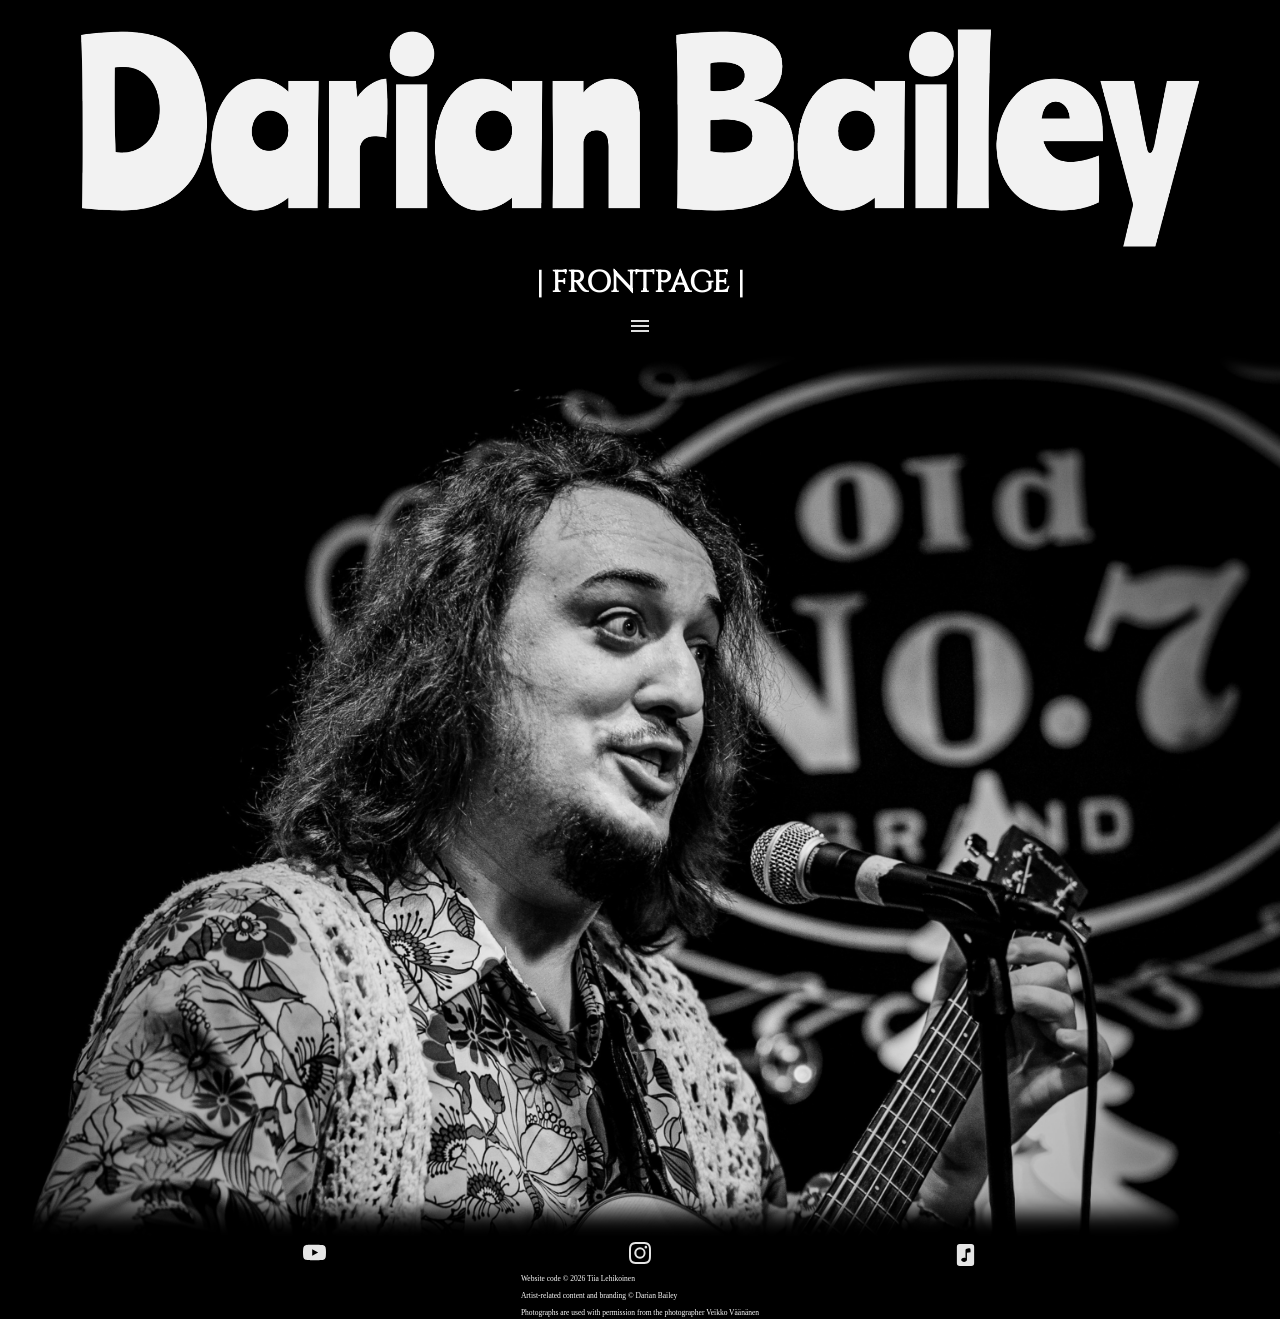
==== index.html @ e9195d65 "HTML checked and alt's added" ====
<!DOCTYPE html>
<html lang="en">
    <head>
        <meta charset="UTF-8">
        <meta name="viewport" content="width=device-width, initial-scale=1.0">
        <meta name="robots" content="index, follow">
        <meta name="description" content="Darian Bailey's official website. A Canadian acoustic-progressive rock musician based in Finland">
        <meta property="og:type" content="website">
        <meta property="og:url" content="https://www.darianbaileymusic.com/">
        <meta property="og:title" content="Darian Bailey | Official">
        <meta property="og:description" content="A Canadian acoustic-progressive rock musician -- Darian Bailey">
        <meta property="og:image" content="pictures/page-background.png"> <!--TÄHÄN JULKAISTUSSA VERSIOSSA HTTPS:// OSOITE: ESIM. content="https://www.darianbaileymusic.com/pictures/page-background.png". TARKISTA ONKO OIKEIN.-->
        <link rel="icon" type="image/svg+xml" href="logos/DB-logo-ranchers/DB-ranchers-black.svg">
        <link rel="canonical" href="https://www.darianbaileymusic.com/">
        <link rel="stylesheet" href="style.css">
        <title>Darian Bailey | Official</title>
    </head>

    <body>
        <header>
            <img id="main-logo" style="filter: invert(0.05)" src="logos/DB-logo-ranchers/Darian-Bailey-ranchers-white.svg" alt="Darian Bailey">

            <h1><a href="index.html">| FRONTPAGE |</a></h1>

            <button id="menu-button" type="button" aria-label="Navigation" aria-controls="main-nav" aria-expanded="false">
                <img id="menu-icon" style="filter: invert(1);" src="icons/menu_icon.svg" alt="">
            </button>

            <nav id="main-nav">
                <ul>
                    <li><a href="index.html">Frontpage</a></li>
                    <li><a href="other_pages_html/about.html">About</a></li>
                    <li><a href="other_pages_html/music.html">Music</a></li>
                    <li><a href="other_pages_html/shows.html">Shows</a></li>
                    <li><a href="other_pages_html/shop.html">Shop</a></li>
                    <li><a href="other_pages_html/contact.html">Contact</a></li>
                </ul>
            </nav>

            <script>
                const menuButton = document.querySelector("#menu-button");
                const mainNav = document.querySelector("#main-nav");

                menuButton.addEventListener("click", function () {
                    const isOpen = mainNav.classList.toggle("open");
                    menuButton.setAttribute("aria-expanded", String(isOpen));
                });
            </script>
        </header>

        <main>
            
        </main>

        <footer>
            <div id="social-media-links">
                <a href="https://www.youtube.com/@darianbaileymusic" target="_blank" rel="noopener noreferrer" aria-label="Darian Bailey on YouTube (opens in a new tab)"><img id="youtube-link" class="social-media-icon" style="filter: invert(0.9);" src="icons/youtube_icon.svg" alt=""></a>
                <a href="https://www.instagram.com/darianbaileymusic/" target="_blank" rel="noopener noreferrer" aria-label="Darian Bailey on Instagram (opens in a new tab)"><img id="instagram-link" class="social-media-icon" style="filter: invert(0.9);" src="icons/instagram_icon.svg" alt=""></a>
                <img id="music-link" class="social-media-icon" style="filter: invert(0.9);" src="icons/music_icon.svg" alt="SoundCloud (coming soon)"> <!--TEE TÄSTÄ "NO ACTION ALLOWED"-->
            </div>

            <div id="copyright">
                <small class="copyright"> Website code © 2026 Tiia Lehikoinen</small>
                <br><small class="copyright"> Artist-related content and branding © Darian Bailey</small>
                <br><small class="copyright"> Photographs are used with permission from the photographer Veikko Väänänen</small>
            </div>
        </footer>
    </body>
</html>
---- style.css ----
@font-face { /*font-type-one*/
    font-family: "Cinzel";
    src: url("fonts/Cinzel/Cinzel-VariableFont_wght.ttf") format("truetype");
    font-weight: 400;
    font-style: normal;
}

@font-face { /*font-type-two*/
    font-family: "NYCD";
    src: url("fonts/Nothing_You_Could_Do/NothingYouCouldDo-Regular.ttf") format("truetype");
    font-weight: 400;
    font-style: normal;
}

* {
    box-sizing: border-box;
    color: #fff;
    font-size: 15px;
}

:root {
    --font-family-content: "Cinzel", 'Times New Roman', Times, serif;
    --font-family-navigation: "NYCD", 'Times New Roman', Times, serif;

    --text-color-on-dark-surface-highcontrast: #fff;
    --text-color-on-dark-surface-lowercontrast: #cacaca;
    --text-color-on-light-surface: #000;

    --background-color-solid: #000;
    --background-color-transparent: rgba(0, 0, 0, 0.5);
}

html, body {
    min-height: 100%;
}

body {
    height: 100dvh;
    display: flex;
    flex-direction: column;
    margin: 0; /*Deletes otherwise expected 8px margin*/
}

/*header*/

header {
    background-color: var(--background-color-solid);
    box-shadow: 0 0px 15px 30px black;
    position: relative;
    z-index: 2;
    display: flex;
    flex-direction: column;
    justify-content: center;
    align-items: center;
    flex-shrink: 0;
    min-width: 100%;
}

h1 {
    font-family: var(--font-family-content);
}

h1 a { /*Works as a secondary navigation*/
    text-decoration: none;
    font-size: clamp(1rem, 5vw, 2rem);
}

#menu-button {
    background: none;
    border: none;
}

#main-logo {
    width: 90vw;
    margin-top: 1.5rem;
}

#main-nav {
    display: none;
    position: absolute;
    top: 102.5%;
}

#main-nav.open {
    display: block;
    min-width: 100vw;
    background-color: var(--background-color-solid);
    padding-bottom: 0.5rem;
    border-bottom: 2px solid white;
    /*background: linear-gradient(180deg, rgb(0, 0, 0), rgba(0, 0, 0, 0.05));*/
}

nav ul {
    display: flex;
    flex-direction: column;
    justify-content: center;
    align-items: center;
    padding: 0.25rem;
    margin: 0;
}

nav li {
    list-style: none;
    padding: 0.25rem;
    margin:0.25rem;
    border-bottom: 2px solid white;
}

nav a {
    color: var(--text-color-on-dark-surface-highcontrast);
    font-family: var(--font-family-navigation);
    text-decoration: none;
}

/*main*/

main {
    background-image: url("pictures/page-background.png");
    background-size: cover;
    background-repeat: no-repeat;
    background-position: center;
    /*min-height: 100vh;*/
    min-width: 100%;
    display: flex;
    flex-direction: column;
    justify-content: center;
    align-items: center;
    flex: 1;
    position: relative;
    z-index: 1;
}

/*footer*/

footer {
    background-color: var(--background-color-solid);
    box-shadow: 0 0px 20px 30px black;
    display: flex;
    flex-direction: column;
    justify-content: flex-end;
    align-items: center;
    flex-shrink: 0;
    margin: 0;
    min-width: 100%;
    min-height: 3rem;
    color: var(--text-color-on-dark-surface-highcontrast);
    position: relative;
    z-index: 2;
}

#social-media-links {
    min-width: 100vw;
    display: flex;
    flex-direction: row;
    justify-content: space-evenly;
    align-items: center;
}

.social-media-icon {
    min-width: 1.5rem;
    max-width: 1.5rem;
}

.copyright {
    margin-top: 1rem;
    margin-bottom: 1rem;
    font-size: 0.5rem;
}

/*media queryt*/

@media (min-width: 360px) {
    main {
    /*min-height: 100vh;*/
    background-size: cover;
    background-position: 40% center;
    }
}

@media (min-width: 600px) {
    main {
        background-size: cover;
        background-position: center 15%;
    }
}

@media (min-width: 800px) {
    main {
        background-size: cover;
        background-position: center 15%;
        min-height: 100vh;
    }

    #main-logo {
    width: clamp(50vw, 80rem, 90vw);
    }
}
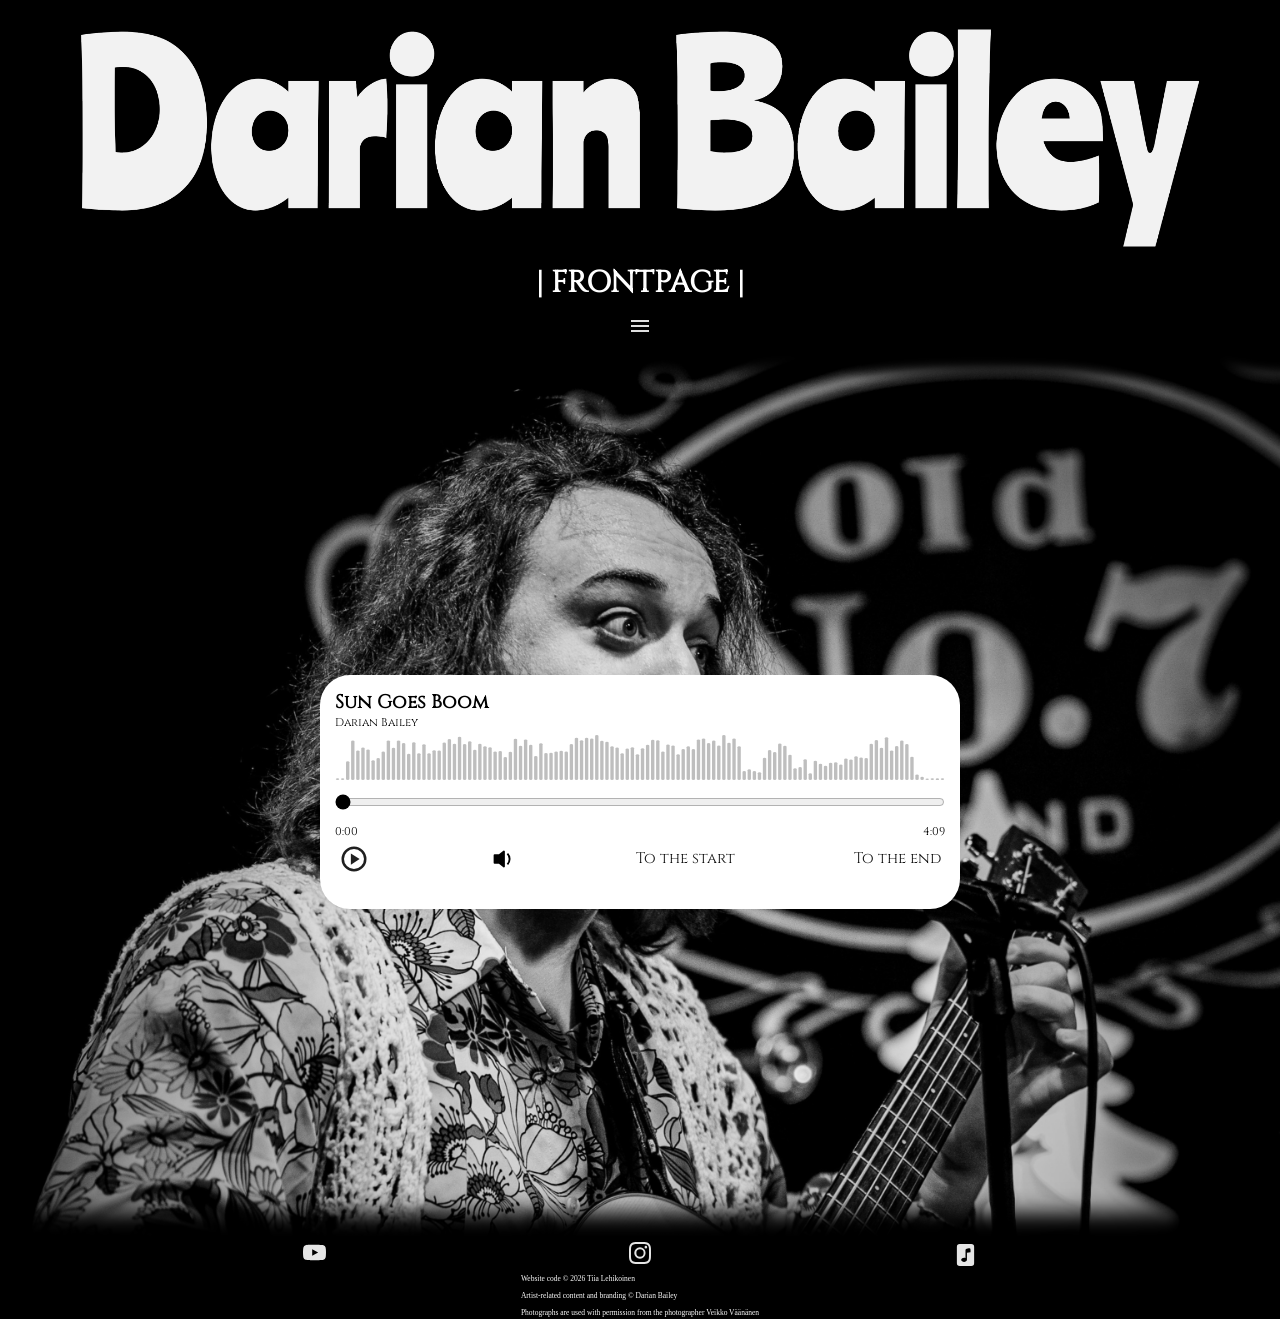
==== commit d088cd85: "New page and audio file" ====
--- a/index.html
+++ b/index.html
@@ -13,6 +13,8 @@
         <link rel="icon" type="image/svg+xml" href="logos/DB-logo-ranchers/DB-ranchers-black.svg">
         <link rel="canonical" href="https://www.darianbaileymusic.com/">
         <link rel="stylesheet" href="style.css">
+        <link rel="stylesheet" href="audio/player.css">
+        <script src="audio/player.js" defer></script>
         <title>Darian Bailey | Official</title>
     </head>
 
@@ -33,6 +35,7 @@
                     <li><a href="other_pages_html/music.html">Music</a></li>
                     <li><a href="other_pages_html/shows.html">Shows</a></li>
                     <li><a href="other_pages_html/shop.html">Shop</a></li>
+                    <li><a href="other_pages_html/photographs.html">Photographs</a></li>
                     <li><a href="other_pages_html/contact.html">Contact</a></li>
                 </ul>
             </nav>
@@ -49,7 +52,48 @@
         </header>
 
         <main>
-            
+            <section class="music-player">
+                <h2 id="song-title">Sun Goes Boom</h2>
+                <p id="artist-name">Darian Bailey</p>
+
+                <section class="waveform" aria-hidden="true">
+                    <img src="pictures/SunGoesBoom-waveform.svg" alt="">
+                    <img class="played" src="pictures/SunGoesBoom-waveform.svg" alt="">
+                </section>
+
+                <audio controls preload="metadata" aria-label="Sun Goes Boom">
+                    <source src="audio/SunGoesBoom_song.mp3" type="audio/mpeg">
+                    <a href="audio/SunGoesBoom.mp3">Play "Sun Goes Boom"</a>
+                </audio>
+
+                <section class="custom-controls" hidden>
+                    <input class="seek" type="range" min="0" max="1" step="0.1" value="0" aria-label="Playback position" disabled>
+
+                    <section class="times">
+                        <span class="current">0:00</span>
+                        <span class="total">-:--</span>
+                    </section>
+
+                    <section class="buttons">
+                        <button class="play" type="button" aria-label="Play">
+                            <img id="play-icon" src="icons/play_icon.svg" alt="">
+                            <img id="pause-icon" src="icons/pause_icon.svg" alt="" hidden> <!--EI NÄY-->
+                        </button>
+
+                        <button class="mute" type="button" aria-label="Mute">
+                            <img id="sound-icon" src="icons/volume_on_icon.svg" alt="">
+                            <img id="mute-icon" src="icons/volume_mute_icon.svg" alt="" hidden>
+                        </button>
+
+                        <button class="start" type="button" disabled>To the start</button>
+
+                        <button class="end" type="button" disabled>To the end</button>
+                    </section>
+
+                </section>
+                    <p class="error" role="status"></p>
+                </section>
+            </section>
         </main>
 
         <footer>
--- a/style.css
+++ b/style.css
@@ -26,8 +26,11 @@
     --text-color-on-dark-surface-lowercontrast: #cacaca;
     --text-color-on-light-surface: #000;
 
-    --background-color-solid: #000;
-    --background-color-transparent: rgba(0, 0, 0, 0.5);
+    --background-color-dark-solid: #000;
+    --background-color-dark-transparent: rgba(0, 0, 0, 0.5);
+    --background-color-light-solid: #fff;
+
+    --border-radius: 30px;
 }
 
 html, body {
@@ -44,7 +47,7 @@
 /*header*/
 
 header {
-    background-color: var(--background-color-solid);
+    background-color: var(--background-color-dark-solid);
     box-shadow: 0 0px 15px 30px black;
     position: relative;
     z-index: 2;
@@ -84,7 +87,7 @@
 #main-nav.open {
     display: block;
     min-width: 100vw;
-    background-color: var(--background-color-solid);
+    background-color: var(--background-color-dark-solid);
     padding-bottom: 0.5rem;
     border-bottom: 2px solid white;
     /*background: linear-gradient(180deg, rgb(0, 0, 0), rgba(0, 0, 0, 0.05));*/
@@ -130,10 +133,14 @@
     z-index: 1;
 }
 
+h2 {
+    font-size: 1.25rem;
+}
+
 /*footer*/
 
 footer {
-    background-color: var(--background-color-solid);
+    background-color: var(--background-color-dark-solid);
     box-shadow: 0 0px 20px 30px black;
     display: flex;
     flex-direction: column;
--- a/audio/player.css
+++ b/audio/player.css
@@ -0,0 +1,114 @@
+:root {
+    --font-family-content: "Cinzel", 'Times New Roman', Times, serif;
+    --font-family-navigation: "NYCD", 'Times New Roman', Times, serif;
+
+    --text-color-on-dark-surface-highcontrast: #fff;
+    --text-color-on-dark-surface-lowercontrast: #cacaca;
+    --text-color-on-light-surface: #000;
+
+    --background-color-dark-solid: #000;
+    --background-color-dark-transparent: rgba(0, 0, 0, 0.5);
+    --background-color-light-solid: #fff;
+
+    --border-radius: 30px;
+}
+
+.music-player { 
+    width: 92%; 
+    max-width: 640px; /*Tee responsiivinen*/
+    margin-top: 3rem;
+    margin-bottom: 3rem; 
+    padding: 1rem; 
+    border-radius: var(--border-radius);
+    background-color: var(--background-color-light-solid);
+    color: var(--text-color-on-light-surface); 
+    font-family: "Cinzel", 'Times New Roman', Times, serif; 
+}
+
+#song-title {  
+    color: var(--text-color-on-light-surface);
+    margin: 0;
+}
+
+#artist-name { 
+    color: var(--text-color-on-light-surface);
+    font-size: 0.75rem;
+    margin: 0;
+}
+
+.waveform { 
+    position: relative; 
+    height: 50px; /*Tee responsiivinen*/
+}
+
+.waveform img { 
+    display: block; 
+    width: 100%; 
+    height: 100%; 
+    opacity: 0.25; 
+}
+
+.played { 
+    position: absolute; 
+    inset: 0; 
+    /*clip-path: inset(0 100% 0 0);*/
+}
+
+.music-player input[type="range"] { 
+    display: block; 
+    width: 100%; 
+    margin: 0; 
+    min-height: 44px; /*TEE RESPONSIIVINEN*/
+    accent-color: #000; 
+    cursor: pointer; 
+}
+
+.times {
+    display: flex; 
+    flex-direction: row;
+    justify-content: space-between;
+}
+
+span { 
+    font-size: .75rem; 
+    font-variant-numeric: tabular-nums; 
+    color: var(--text-color-on-light-surface);
+}
+
+.buttons { 
+    display: flex; 
+    flex-direction: row;
+    justify-content: space-between;
+    flex-wrap: wrap; 
+    align-items: center; 
+    gap: 0.5rem; 
+    margin: 0;
+}
+
+.buttons button { 
+    padding: 0.25rem; 
+    border: 0; 
+    background: transparent; 
+    color: #111; 
+    cursor: pointer; 
+    font: inherit; 
+    font-size: 1rem;
+}
+
+#sound-icon, #mute-icon, #play-icon, #pause-icon {
+    width: 2rem;
+}
+
+.music-player button img { 
+    display: block; 
+    width: 32px; 
+    height: 32px; 
+}
+
+.music-player [hidden] { 
+    display: none; 
+}
+
+.music-player button:disabled { 
+    /*TARVITSEEKO?*/
+}
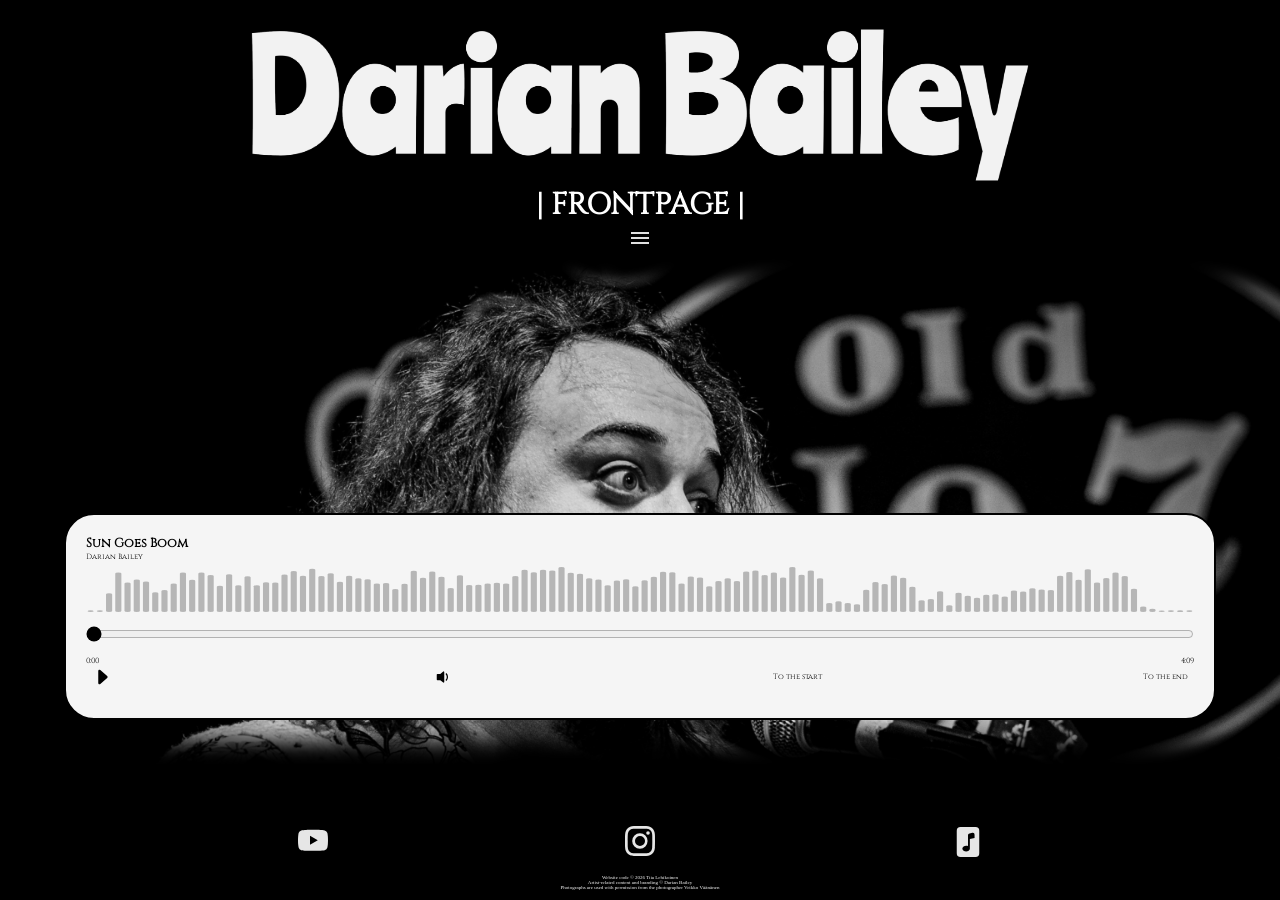
==== commit 4e9c4826: "adding hovers, focuses and responsive viewport values" ====
--- a/index.html
+++ b/index.html
@@ -52,7 +52,7 @@
         </header>
 
         <main>
-            <section class="music-player">
+            <section id="music-player">
                 <h2 id="song-title">Sun Goes Boom</h2>
                 <p id="artist-name">Darian Bailey</p>
 
@@ -76,7 +76,7 @@
 
                     <section class="buttons">
                         <button class="play" type="button" aria-label="Play">
-                            <img id="play-icon" src="icons/play_icon.svg" alt="">
+                            <img id="play-icon" src="icons/play-icon(2).svg" alt="">
                             <img id="pause-icon" src="icons/pause_icon.svg" alt="" hidden> <!--EI NÄY-->
                         </button>
 
@@ -91,23 +91,22 @@
                     </section>
 
                 </section>
-                    <p class="error" role="status"></p>
-                </section>
+                <p class="error" role="status"></p> 
             </section>
         </main>
 
         <footer>
-            <div id="social-media-links">
-                <a href="https://www.youtube.com/@darianbaileymusic" target="_blank" rel="noopener noreferrer" aria-label="Darian Bailey on YouTube (opens in a new tab)"><img id="youtube-link" class="social-media-icon" style="filter: invert(0.9);" src="icons/youtube_icon.svg" alt=""></a>
-                <a href="https://www.instagram.com/darianbaileymusic/" target="_blank" rel="noopener noreferrer" aria-label="Darian Bailey on Instagram (opens in a new tab)"><img id="instagram-link" class="social-media-icon" style="filter: invert(0.9);" src="icons/instagram_icon.svg" alt=""></a>
+            <section id="social-media-links">
+                <a class="social-media-links" href="https://www.youtube.com/@darianbaileymusic" target="_blank" rel="noopener noreferrer" aria-label="Darian Bailey on YouTube (opens in a new tab)"><img id="youtube-link" class="social-media-icon" style="filter: invert(0.9);" src="icons/youtube_icon.svg" alt=""></a>
+                <a class="social-media-links" href="https://www.instagram.com/darianbaileymusic/" target="_blank" rel="noopener noreferrer" aria-label="Darian Bailey on Instagram (opens in a new tab)"><img id="instagram-link" class="social-media-icon" style="filter: invert(0.9);" src="icons/instagram_icon.svg" alt=""></a>
                 <img id="music-link" class="social-media-icon" style="filter: invert(0.9);" src="icons/music_icon.svg" alt="SoundCloud (coming soon)"> <!--TEE TÄSTÄ "NO ACTION ALLOWED"-->
-            </div>
+            </section>
 
-            <div id="copyright">
+            <section id="copyright">
                 <small class="copyright"> Website code © 2026 Tiia Lehikoinen</small>
-                <br><small class="copyright"> Artist-related content and branding © Darian Bailey</small>
-                <br><small class="copyright"> Photographs are used with permission from the photographer Veikko Väänänen</small>
-            </div>
+                <small class="copyright"> Artist-related content and branding © Darian Bailey</small>
+                <small class="copyright"> Photographs are used with permission from the photographer Veikko Väänänen</small>
+            </section>
         </footer>
     </body>
 </html>
--- a/style.css
+++ b/style.css
@@ -15,7 +15,7 @@
 * {
     box-sizing: border-box;
     color: #fff;
-    font-size: 15px;
+    font-size: 10px;
 }
 
 :root {
@@ -23,7 +23,7 @@
     --font-family-navigation: "NYCD", 'Times New Roman', Times, serif;
 
     --text-color-on-dark-surface-highcontrast: #fff;
-    --text-color-on-dark-surface-lowercontrast: #cacaca;
+    --text-color-on-dark-surface-lowcontrast: #cacaca;
     --text-color-on-light-surface: #000;
 
     --background-color-dark-solid: #000;
@@ -31,24 +31,30 @@
     --background-color-light-solid: #fff;
 
     --border-radius: 30px;
-}
-
-html, body {
-    min-height: 100%;
+
+    --padding-card: 2rem;
+
+    --margin-top: 1rem;
+    --margin-bottom: 1rem;
+
+    --font-size-h1: 2rem;
+
+    --navigation-clamp: clamp(2rem, 6vw, 3rem);
 }
 
 body {
-    height: 100dvh;
-    display: flex;
-    flex-direction: column;
     margin: 0; /*Deletes otherwise expected 8px margin*/
+    min-height: 100dvh;
+    display: flex;
+    flex-direction: column;
+    background-color: #000;
 }
 
 /*header*/
 
 header {
     background-color: var(--background-color-dark-solid);
-    box-shadow: 0 0px 15px 30px black;
+    box-shadow: 0 0px 20px 30px black;
     position: relative;
     z-index: 2;
     display: flex;
@@ -56,26 +62,37 @@
     justify-content: center;
     align-items: center;
     flex-shrink: 0;
-    min-width: 100%;
 }
 
 h1 {
     font-family: var(--font-family-content);
+    font-size: var(--font-size-h1);
+    margin: 0;
 }
 
 h1 a { /*Works as a secondary navigation*/
     text-decoration: none;
-    font-size: clamp(1rem, 5vw, 2rem);
+    font-size: var(--navigation-clamp);
+}
+
+#menu-button:hover {
+    transform: translateY(2.5px);
+}
+
+#menu-button:focus {
+    transform: translateY(2.5px);
+    outline: 2px solid red;
 }
 
 #menu-button {
     background: none;
     border: none;
+    min-width: var(--navigation-clamp);
 }
 
 #main-logo {
-    width: 90vw;
-    margin-top: 1.5rem;
+    width: clamp(60vw, 90vw, 95vw);
+    margin-top: 2.5rem;
 }
 
 #main-nav {
@@ -88,47 +105,54 @@
     display: block;
     min-width: 100vw;
     background-color: var(--background-color-dark-solid);
-    padding-bottom: 0.5rem;
-    border-bottom: 2px solid white;
-    /*background: linear-gradient(180deg, rgb(0, 0, 0), rgba(0, 0, 0, 0.05));*/
+    border-top: 3px dashed rgb(132, 132, 132);
+    border-bottom: 3px dashed rgb(132, 132, 132);
+    border-radius: 10%;
 }
 
 nav ul {
     display: flex;
     flex-direction: column;
-    justify-content: center;
-    align-items: center;
-    padding: 0.25rem;
-    margin: 0;
+    align-items: center;
+    padding: 1rem;
+    margin: 1rem;
+}
+
+nav ul:first-child {
+    margin-top: 0;
+    padding-top: 0.25rem;
+}
+
+nav ul:last-child {
+    margin-bottom: 0;
 }
 
 nav li {
     list-style: none;
-    padding: 0.25rem;
-    margin:0.25rem;
-    border-bottom: 2px solid white;
+    font-size: var(--navigation-clamp);
 }
 
 nav a {
     color: var(--text-color-on-dark-surface-highcontrast);
     font-family: var(--font-family-navigation);
-    text-decoration: none;
+    text-decoration: underline;
+    text-underline-offset: 0.4rem;
+    font-size: 1.5rem;
 }
 
 /*main*/
 
 main {
+    display: flex;
+    flex-direction: column;
+    align-items: center;
+    flex: 1;
+
     background-image: url("pictures/page-background.png");
     background-size: cover;
     background-repeat: no-repeat;
-    background-position: center;
-    /*min-height: 100vh;*/
-    min-width: 100%;
-    display: flex;
-    flex-direction: column;
-    justify-content: center;
-    align-items: center;
-    flex: 1;
+    background-position: 40% center;
+    
     position: relative;
     z-index: 1;
 }
@@ -141,16 +165,17 @@
 
 footer {
     background-color: var(--background-color-dark-solid);
+    color: var(--text-color-on-dark-surface-highcontrast);
     box-shadow: 0 0px 20px 30px black;
     display: flex;
     flex-direction: column;
     justify-content: flex-end;
     align-items: center;
+    text-align: center;
     flex-shrink: 0;
-    margin: 0;
-    min-width: 100%;
-    min-height: 3rem;
-    color: var(--text-color-on-dark-surface-highcontrast);
+    margin-bottom: 1rem;
+    min-height: 12rem;
+    min-width: 100dvw;
     position: relative;
     z-index: 2;
 }
@@ -160,17 +185,24 @@
     display: flex;
     flex-direction: row;
     justify-content: space-evenly;
-    align-items: center;
+    margin-bottom: 1.75rem;
+}
+
+.social-media-links:focus {
+    outline: 2px solid red; 
 }
 
 .social-media-icon {
-    min-width: 1.5rem;
-    max-width: 1.5rem;
+    min-width: var(--navigation-clamp);
+}
+
+.social-media-icon:hover {
+    transform: translateY(-5px);
 }
 
 .copyright {
-    margin-top: 1rem;
-    margin-bottom: 1rem;
+    display:block;
+    max-width: 90vw;
     font-size: 0.5rem;
 }
 
@@ -186,18 +218,11 @@
 
 @media (min-width: 600px) {
     main {
-        background-size: cover;
         background-position: center 15%;
     }
 }
 
 @media (min-width: 800px) {
-    main {
-        background-size: cover;
-        background-position: center 15%;
-        min-height: 100vh;
-    }
-
     #main-logo {
     width: clamp(50vw, 80rem, 90vw);
     }
--- a/audio/player.css
+++ b/audio/player.css
@@ -3,7 +3,7 @@
     --font-family-navigation: "NYCD", 'Times New Roman', Times, serif;
 
     --text-color-on-dark-surface-highcontrast: #fff;
-    --text-color-on-dark-surface-lowercontrast: #cacaca;
+    --text-color-on-dark-surface-lowcontrast: #cacaca;
     --text-color-on-light-surface: #000;
 
     --background-color-dark-solid: #000;
@@ -11,18 +11,32 @@
     --background-color-light-solid: #fff;
 
     --border-radius: 30px;
+
+    --padding-card: 2rem;
+
+    --margin-top: 1rem;
+    --margin-bottom: 1rem;
+
+    --font-size-h1: 2rem;
+
+    --navigation-clamp: clamp(2rem, 6vw, 3rem);
 }
 
-.music-player { 
-    width: 92%; 
-    max-width: 640px; /*Tee responsiivinen*/
-    margin-top: 3rem;
-    margin-bottom: 3rem; 
-    padding: 1rem; 
+main {
+    justify-content: flex-end;
+}
+
+#music-player { 
+    box-sizing: border-box;
+    width: 90vw;
+    height: auto;
+    padding: var(--padding-card);
     border-radius: var(--border-radius);
-    background-color: var(--background-color-light-solid);
+    border: 2px solid black;
+    background-color: rgb(245, 245, 245);
     color: var(--text-color-on-light-surface); 
     font-family: "Cinzel", 'Times New Roman', Times, serif; 
+    margin-bottom: 5rem;
 }
 
 #song-title {  
@@ -54,7 +68,7 @@
     /*clip-path: inset(0 100% 0 0);*/
 }
 
-.music-player input[type="range"] { 
+#music-player input[type="range"] { 
     display: block; 
     width: 100%; 
     margin: 0; 
@@ -77,38 +91,30 @@
 
 .buttons { 
     display: flex; 
-    flex-direction: row;
+    flex-wrap: wrap;
     justify-content: space-between;
-    flex-wrap: wrap; 
     align-items: center; 
-    gap: 0.5rem; 
-    margin: 0;
+    gap: 0.25rem;
 }
 
 .buttons button { 
-    padding: 0.25rem; 
     border: 0; 
     background: transparent; 
-    color: #111; 
+    color: #000; 
     cursor: pointer; 
-    font: inherit; 
-    font-size: 1rem;
+    font-family: "Cinzel", 'Times New Roman', Times, serif; 
+    font-size: 0.75rem;
 }
 
-#sound-icon, #mute-icon, #play-icon, #pause-icon {
+#music-player button img { 
+    display: block; 
     width: 2rem;
 }
 
-.music-player button img { 
-    display: block; 
-    width: 32px; 
-    height: 32px; 
-}
-
-.music-player [hidden] { 
+#music-player [hidden] { 
     display: none; 
 }
 
-.music-player button:disabled { 
+#music-player button:disabled { 
     /*TARVITSEEKO?*/
 }
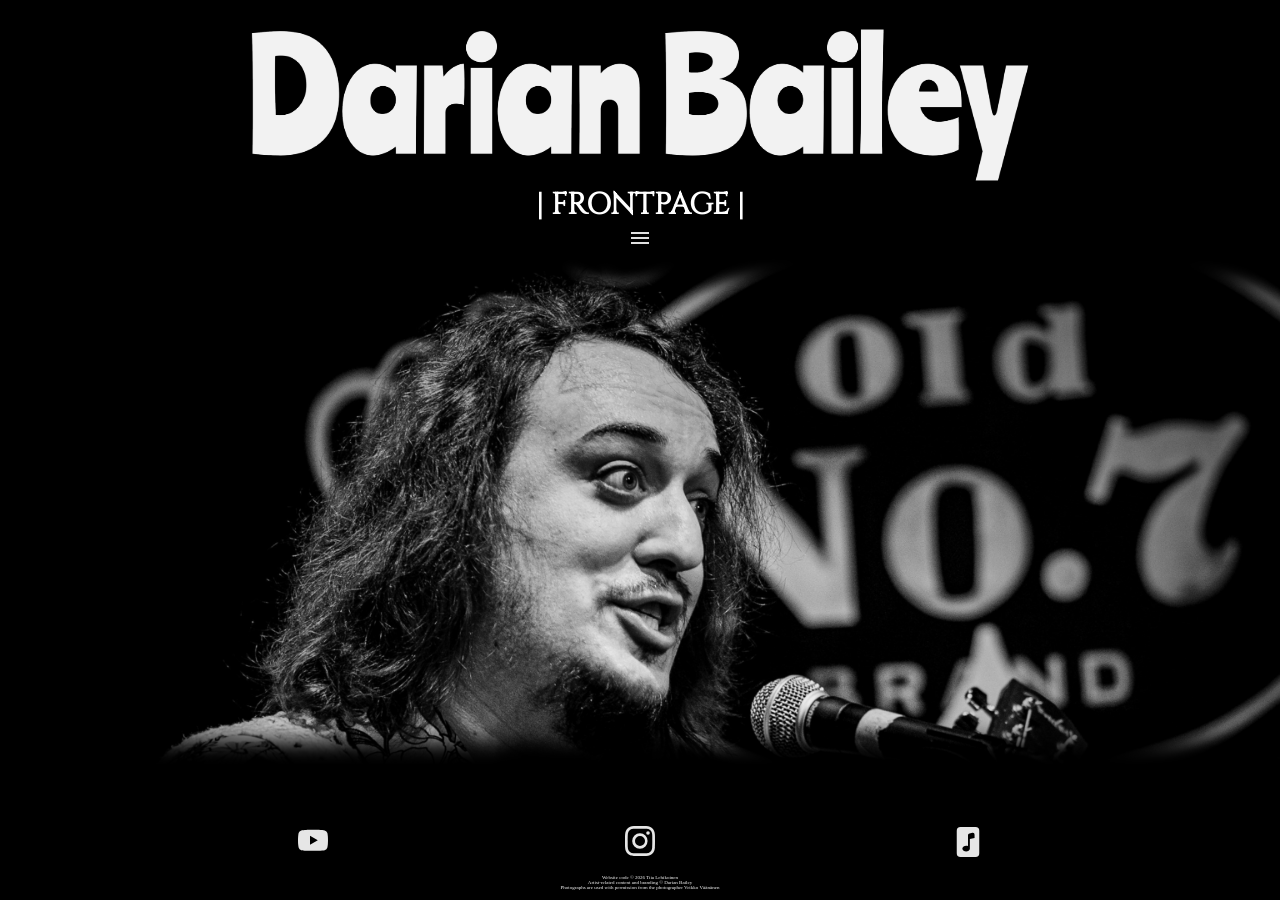
==== commit b4582cfa: "v0.5 done. Mobile-first responsive display done." ====
--- a/index.html
+++ b/index.html
@@ -13,8 +13,6 @@
         <link rel="icon" type="image/svg+xml" href="logos/DB-logo-ranchers/DB-ranchers-black.svg">
         <link rel="canonical" href="https://www.darianbaileymusic.com/">
         <link rel="stylesheet" href="style.css">
-        <link rel="stylesheet" href="audio/player.css">
-        <script src="audio/player.js" defer></script>
         <title>Darian Bailey | Official</title>
     </head>
 
@@ -52,47 +50,7 @@
         </header>
 
         <main>
-            <section id="music-player">
-                <h2 id="song-title">Sun Goes Boom</h2>
-                <p id="artist-name">Darian Bailey</p>
-
-                <section class="waveform" aria-hidden="true">
-                    <img src="pictures/SunGoesBoom-waveform.svg" alt="">
-                    <img class="played" src="pictures/SunGoesBoom-waveform.svg" alt="">
-                </section>
-
-                <audio controls preload="metadata" aria-label="Sun Goes Boom">
-                    <source src="audio/SunGoesBoom_song.mp3" type="audio/mpeg">
-                    <a href="audio/SunGoesBoom.mp3">Play "Sun Goes Boom"</a>
-                </audio>
-
-                <section class="custom-controls" hidden>
-                    <input class="seek" type="range" min="0" max="1" step="0.1" value="0" aria-label="Playback position" disabled>
-
-                    <section class="times">
-                        <span class="current">0:00</span>
-                        <span class="total">-:--</span>
-                    </section>
-
-                    <section class="buttons">
-                        <button class="play" type="button" aria-label="Play">
-                            <img id="play-icon" src="icons/play-icon(2).svg" alt="">
-                            <img id="pause-icon" src="icons/pause_icon.svg" alt="" hidden> <!--EI NÄY-->
-                        </button>
-
-                        <button class="mute" type="button" aria-label="Mute">
-                            <img id="sound-icon" src="icons/volume_on_icon.svg" alt="">
-                            <img id="mute-icon" src="icons/volume_mute_icon.svg" alt="" hidden>
-                        </button>
-
-                        <button class="start" type="button" disabled>To the start</button>
-
-                        <button class="end" type="button" disabled>To the end</button>
-                    </section>
-
-                </section>
-                <p class="error" role="status"></p> 
-            </section>
+            
         </main>
 
         <footer>
--- a/style.css
+++ b/style.css
@@ -27,7 +27,7 @@
     --text-color-on-light-surface: #000;
 
     --background-color-dark-solid: #000;
-    --background-color-dark-transparent: rgba(0, 0, 0, 0.5);
+    --background-color-dark-transparent: rgba(0, 0, 0, 0.66);
     --background-color-light-solid: #fff;
 
     --border-radius: 30px;
@@ -38,6 +38,7 @@
     --margin-bottom: 1rem;
 
     --font-size-h1: 2rem;
+    --font-size-h2: 2rem;
 
     --navigation-clamp: clamp(2rem, 6vw, 3rem);
 }
@@ -105,7 +106,6 @@
     display: block;
     min-width: 100vw;
     background-color: var(--background-color-dark-solid);
-    border-top: 3px dashed rgb(132, 132, 132);
     border-bottom: 3px dashed rgb(132, 132, 132);
     border-radius: 10%;
 }
@@ -145,20 +145,17 @@
 main {
     display: flex;
     flex-direction: column;
+    justify-content: center;
     align-items: center;
     flex: 1;
-
+    
     background-image: url("pictures/page-background.png");
     background-size: cover;
     background-repeat: no-repeat;
     background-position: 40% center;
-    
+
     position: relative;
     z-index: 1;
-}
-
-h2 {
-    font-size: 1.25rem;
 }
 
 /*footer*/
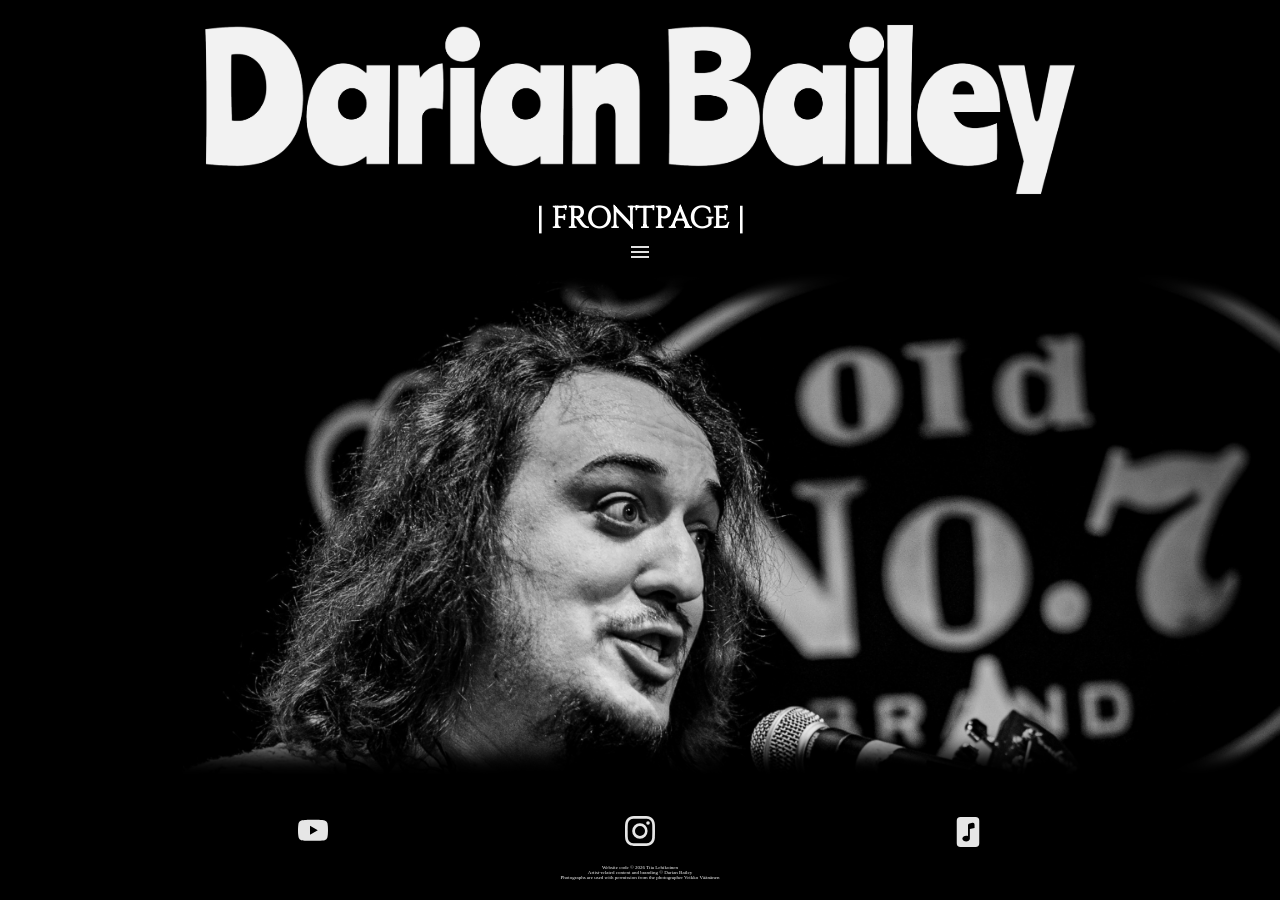
==== commit 5d9baefd: "Responsivity checked for viewports" ====
--- a/index.html
+++ b/index.html
@@ -50,7 +50,11 @@
         </header>
 
         <main>
-            
+            <!--
+            <card id="placeholder">
+                <h2>PLACEHOLDER</h2>
+            </card>
+            -->
         </main>
 
         <footer>
--- a/style.css
+++ b/style.css
@@ -31,6 +31,7 @@
     --background-color-light-solid: #fff;
 
     --border-radius: 30px;
+    --border-color: rgba(0, 0, 0, 0.66);
 
     --padding-card: 2rem;
 
@@ -56,13 +57,15 @@
 header {
     background-color: var(--background-color-dark-solid);
     box-shadow: 0 0px 20px 30px black;
-    position: relative;
+    position: sticky;
     z-index: 2;
+    top: 0;
     display: flex;
     flex-direction: column;
     justify-content: center;
     align-items: center;
     flex-shrink: 0;
+    min-height: 10rem;
 }
 
 h1 {
@@ -93,7 +96,7 @@
 
 #main-logo {
     width: clamp(60vw, 90vw, 95vw);
-    margin-top: 2.5rem;
+    margin-top: 2rem;
 }
 
 #main-nav {
@@ -105,9 +108,9 @@
 #main-nav.open {
     display: block;
     min-width: 100vw;
-    background-color: var(--background-color-dark-solid);
-    border-bottom: 3px dashed rgb(132, 132, 132);
-    border-radius: 10%;
+    background-image: url(pictures/starry-sky.png);
+    border-bottom: 2px solid #fff;
+    border-radius: var(--border-radius);
 }
 
 nav ul {
@@ -116,6 +119,8 @@
     align-items: center;
     padding: 1rem;
     margin: 1rem;
+    background: linear-gradient(90deg, rgba(0, 0, 0, 0.2), rgba(0, 0, 0, 1), rgba(0, 0, 0, 0.2));
+    border-radius: var(--border-radius);
 }
 
 nav ul:first-child {
@@ -135,8 +140,8 @@
 nav a {
     color: var(--text-color-on-dark-surface-highcontrast);
     font-family: var(--font-family-navigation);
-    text-decoration: underline;
-    text-underline-offset: 0.4rem;
+    text-decoration: none;
+    letter-spacing: 0.5rem;
     font-size: 1.5rem;
 }
 
@@ -147,16 +152,26 @@
     flex-direction: column;
     justify-content: center;
     align-items: center;
-    flex: 1;
-    
+    padding-top: 10%;
+    padding-bottom: 10%;
+    gap: 5rem;
     background-image: url("pictures/page-background.png");
     background-size: cover;
     background-repeat: no-repeat;
-    background-position: 40% center;
-
+    background-attachment: fixed;
+    background-position: 40% calc(50% + 17.5vh);
+    flex: 1;
     position: relative;
     z-index: 1;
 }
+/*
+h2 {
+    display: inline-block;
+    height: 20rem;
+    width: 20rem;
+    background-color: white;
+}
+*/
 
 /*footer*/
 
@@ -170,15 +185,14 @@
     align-items: center;
     text-align: center;
     flex-shrink: 0;
-    margin-bottom: 1rem;
-    min-height: 12rem;
-    min-width: 100dvw;
+    margin-bottom: 2rem;
+    min-height: 10rem;
     position: relative;
     z-index: 2;
 }
 
 #social-media-links {
-    min-width: 100vw;
+    min-width: 100%;
     display: flex;
     flex-direction: row;
     justify-content: space-evenly;
@@ -205,23 +219,56 @@
 
 /*media queryt*/
 
-@media (min-width: 360px) {
-    main {
-    /*min-height: 100vh;*/
-    background-size: cover;
-    background-position: 40% center;
-    }
-}
-
-@media (min-width: 600px) {
-    main {
-        background-position: center 15%;
-    }
-}
-
-@media (min-width: 800px) {
+@media (min-width: 600px) and (min-height: 700px) {
+    main {
+        background-position: 40% calc(50% + 20vh);
+    }
     #main-logo {
-    width: clamp(50vw, 80rem, 90vw);
-    }
-}
-
+        width: clamp(75vw, 80vw, 85vw);
+    }
+}
+
+@media (min-width: 750px) and (min-height: 700px) {
+    main {
+        background-position: 40% calc(50% + 25vh);
+    }
+    #main-logo {
+        width: clamp(65vw, 70vw, 75vw);
+    }
+}
+
+@media (min-width: 850px) and (min-height: 700px) {
+    main {
+        background-position: 40% calc(50% + 30vh);
+    }
+}
+
+@media (min-width: 1000px) and (min-height: 700px) {
+    main {
+        background-position: 40% calc(50% + 35vh);
+    }
+}
+
+@media (min-width: 1150px) and (min-height: 700px) {
+    main {
+        background-position: 40% calc(50% + 40vh);
+    }
+}
+
+@media (min-width: 1250px) and (min-height: 700px) {
+    main {
+        background-position: 40% calc(50% + 40vh);
+    }
+}
+
+@media (min-width: 1300px) and (min-height: 700px) {
+    main {
+        background-position: 40% calc(50% + 40vh);
+    }
+}
+
+@media (min-width: 1800px) {
+    main {
+        background-position: 40% calc(50% + 45vh);
+    }
+}
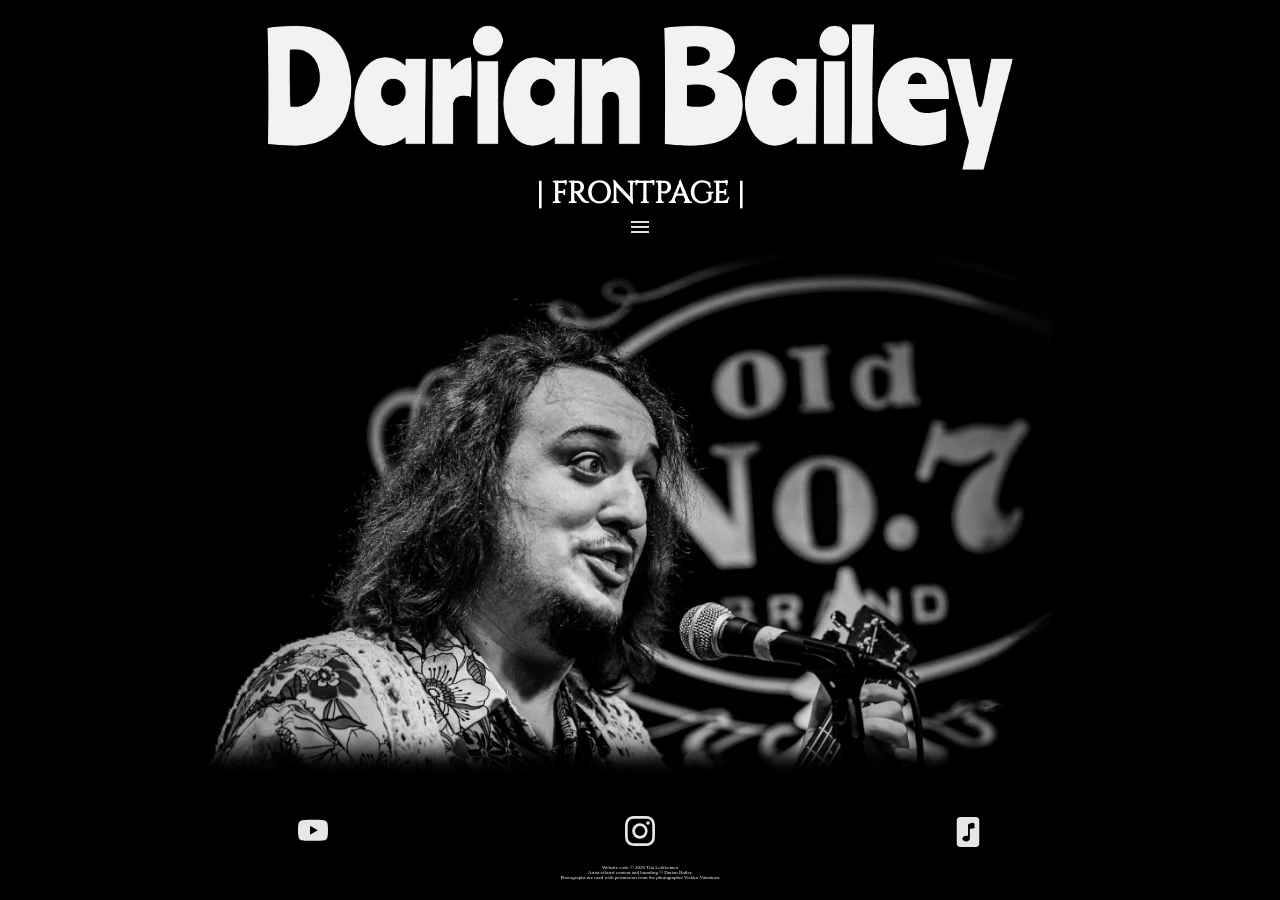
==== commit 724edbf5: "FINAL. Version 1.0" ====
--- a/index.html
+++ b/index.html
@@ -9,7 +9,7 @@
         <meta property="og:url" content="https://www.darianbaileymusic.com/">
         <meta property="og:title" content="Darian Bailey | Official">
         <meta property="og:description" content="A Canadian acoustic-progressive rock musician -- Darian Bailey">
-        <meta property="og:image" content="pictures/page-background.png"> <!--TÄHÄN JULKAISTUSSA VERSIOSSA HTTPS:// OSOITE: ESIM. content="https://www.darianbaileymusic.com/pictures/page-background.png". TARKISTA ONKO OIKEIN.-->
+        <meta property="og:image" content="pictures/page-background.jpg"> <!--TÄHÄN JULKAISTUSSA VERSIOSSA HTTPS:// OSOITE: ESIM. content="https://www.darianbaileymusic.com/pictures/page-background.jpg". TARKISTA ONKO OIKEIN.-->
         <link rel="icon" type="image/svg+xml" href="logos/DB-logo-ranchers/DB-ranchers-black.svg">
         <link rel="canonical" href="https://www.darianbaileymusic.com/">
         <link rel="stylesheet" href="style.css">
@@ -38,37 +38,27 @@
                 </ul>
             </nav>
 
-            <script>
-                const menuButton = document.querySelector("#menu-button");
-                const mainNav = document.querySelector("#main-nav");
-
-                menuButton.addEventListener("click", function () {
-                    const isOpen = mainNav.classList.toggle("open");
-                    menuButton.setAttribute("aria-expanded", String(isOpen));
-                });
-            </script>
+            <script src="script-for-menu.js"></script>
         </header>
 
         <main>
-            <!--
-            <card id="placeholder">
-                <h2>PLACEHOLDER</h2>
-            </card>
-            -->
+            <!--Currently no content on the frontpage. Serves as an introduction to artist with a plain background picture-->
         </main>
 
+        <!--div's used, because section has no heading-->
+        
         <footer>
-            <section id="social-media-links">
+            <div id="social-media">
                 <a class="social-media-links" href="https://www.youtube.com/@darianbaileymusic" target="_blank" rel="noopener noreferrer" aria-label="Darian Bailey on YouTube (opens in a new tab)"><img id="youtube-link" class="social-media-icon" style="filter: invert(0.9);" src="icons/youtube_icon.svg" alt=""></a>
                 <a class="social-media-links" href="https://www.instagram.com/darianbaileymusic/" target="_blank" rel="noopener noreferrer" aria-label="Darian Bailey on Instagram (opens in a new tab)"><img id="instagram-link" class="social-media-icon" style="filter: invert(0.9);" src="icons/instagram_icon.svg" alt=""></a>
-                <img id="music-link" class="social-media-icon" style="filter: invert(0.9);" src="icons/music_icon.svg" alt="SoundCloud (coming soon)"> <!--TEE TÄSTÄ "NO ACTION ALLOWED"-->
-            </section>
+                <img id="music-link" class="social-media-icon" style="filter: invert(0.9);" src="icons/music_icon.svg" alt="SoundCloud (coming soon)">
+            </div>
 
-            <section id="copyright">
+            <div id="copyrights">
                 <small class="copyright"> Website code © 2026 Tiia Lehikoinen</small>
                 <small class="copyright"> Artist-related content and branding © Darian Bailey</small>
                 <small class="copyright"> Photographs are used with permission from the photographer Veikko Väänänen</small>
-            </section>
+            </div>
         </footer>
     </body>
 </html>
--- a/style.css
+++ b/style.css
@@ -25,23 +25,23 @@
     --text-color-on-dark-surface-highcontrast: #fff;
     --text-color-on-dark-surface-lowcontrast: #cacaca;
     --text-color-on-light-surface: #000;
+    --text-color-focus: rgb(155, 0, 0); 
 
     --background-color-dark-solid: #000;
     --background-color-dark-transparent: rgba(0, 0, 0, 0.66);
     --background-color-light-solid: #fff;
 
     --border-radius: 30px;
-    --border-color: rgba(0, 0, 0, 0.66);
-
-    --padding-card: 2rem;
-
-    --margin-top: 1rem;
-    --margin-bottom: 1rem;
-
-    --font-size-h1: 2rem;
-    --font-size-h2: 2rem;
-
-    --navigation-clamp: clamp(2rem, 6vw, 3rem);
+    --border-dark: 2px solid rgba(0, 0, 0, 0.66);
+    --border-light: 2px solid #fff;
+
+    --focus-outline: 2px solid rgb(155, 0, 0); 
+
+    --font-size-h2: 3rem;
+
+    --navigation-element-size: clamp(2rem, 3rem, 4rem);
+
+    --mobile-width: 85vw;
 }
 
 body {
@@ -49,7 +49,7 @@
     min-height: 100dvh;
     display: flex;
     flex-direction: column;
-    background-color: #000;
+    background-color: var(--background-color-dark-solid);
 }
 
 /*header*/
@@ -64,34 +64,38 @@
     flex-direction: column;
     justify-content: center;
     align-items: center;
-    flex-shrink: 0;
+    flex-shrink: 1;
     min-height: 10rem;
 }
 
 h1 {
     font-family: var(--font-family-content);
-    font-size: var(--font-size-h1);
     margin: 0;
 }
 
 h1 a { /*Works as a secondary navigation*/
     text-decoration: none;
-    font-size: var(--navigation-clamp);
-}
-
-#menu-button:hover {
-    transform: translateY(2.5px);
-}
-
-#menu-button:focus {
-    transform: translateY(2.5px);
-    outline: 2px solid red;
+    font-size: var(--navigation-element-size);
+}
+
+a:focus {
+    outline: var(--focus-outline);
 }
 
 #menu-button {
     background: none;
     border: none;
-    min-width: var(--navigation-clamp);
+    min-width: var(--navigation-element-size);
+    cursor: pointer;
+}
+
+#menu-button:hover {
+    transform: scale(1.1);
+}
+
+#menu-button:focus {
+    transform: scale(1.1);
+    outline: var(--focus-outline);
 }
 
 #main-logo {
@@ -109,7 +113,7 @@
     display: block;
     min-width: 100vw;
     background-image: url(pictures/starry-sky.png);
-    border-bottom: 2px solid #fff;
+    border-bottom: var(--border-light);
     border-radius: var(--border-radius);
 }
 
@@ -134,10 +138,11 @@
 
 nav li {
     list-style: none;
-    font-size: var(--navigation-clamp);
+    font-size: var(--navigation-element-size);
 }
 
 nav a {
+    display: inline-block;
     color: var(--text-color-on-dark-surface-highcontrast);
     font-family: var(--font-family-navigation);
     text-decoration: none;
@@ -145,6 +150,11 @@
     font-size: 1.5rem;
 }
 
+a:hover {
+    color: var(--text-color-focus);
+    font-weight: 1000;
+}
+
 /*main*/
 
 main {
@@ -155,7 +165,7 @@
     padding-top: 10%;
     padding-bottom: 10%;
     gap: 5rem;
-    background-image: url("pictures/page-background.png");
+    background-image: url("pictures/page-background.jpg");
     background-size: cover;
     background-repeat: no-repeat;
     background-attachment: fixed;
@@ -164,14 +174,7 @@
     position: relative;
     z-index: 1;
 }
-/*
-h2 {
-    display: inline-block;
-    height: 20rem;
-    width: 20rem;
-    background-color: white;
-}
-*/
+
 
 /*footer*/
 
@@ -184,14 +187,14 @@
     justify-content: flex-end;
     align-items: center;
     text-align: center;
-    flex-shrink: 0;
+    flex-shrink: 1;
     margin-bottom: 2rem;
     min-height: 10rem;
     position: relative;
     z-index: 2;
 }
 
-#social-media-links {
+#social-media {
     min-width: 100%;
     display: flex;
     flex-direction: row;
@@ -200,26 +203,30 @@
 }
 
 .social-media-links:focus {
-    outline: 2px solid red; 
+    outline: var(--focus-outline);
 }
 
 .social-media-icon {
-    min-width: var(--navigation-clamp);
-}
-
-.social-media-icon:hover {
-    transform: translateY(-5px);
+    min-width: var(--navigation-element-size);
+}
+
+.social-media-icon:hover:not(#music-link) {
+    transform: scale(1.1);
+}
+
+#music-link {
+    cursor: not-allowed;
 }
 
 .copyright {
     display:block;
-    max-width: 90vw;
+    width: var(--mobile-width);
     font-size: 0.5rem;
 }
 
 /*media queryt*/
 
-@media (min-width: 600px) and (min-height: 700px) {
+@media (min-width: 600px) {
     main {
         background-position: 40% calc(50% + 20vh);
     }
@@ -228,7 +235,7 @@
     }
 }
 
-@media (min-width: 750px) and (min-height: 700px) {
+@media (min-width: 750px) {
     main {
         background-position: 40% calc(50% + 25vh);
     }
@@ -237,38 +244,23 @@
     }
 }
 
-@media (min-width: 850px) and (min-height: 700px) {
-    main {
-        background-position: 40% calc(50% + 30vh);
-    }
-}
-
-@media (min-width: 1000px) and (min-height: 700px) {
-    main {
-        background-position: 40% calc(50% + 35vh);
-    }
-}
-
-@media (min-width: 1150px) and (min-height: 700px) {
-    main {
-        background-position: 40% calc(50% + 40vh);
-    }
-}
-
-@media (min-width: 1250px) and (min-height: 700px) {
-    main {
-        background-position: 40% calc(50% + 40vh);
-    }
-}
-
-@media (min-width: 1300px) and (min-height: 700px) {
-    main {
-        background-position: 40% calc(50% + 40vh);
-    }
-}
-
-@media (min-width: 1800px) {
-    main {
-        background-position: 40% calc(50% + 45vh);
-    }
-}
+@media (min-width: 950px) {
+    main {
+        background-size: contain;
+        padding-top: 5%;
+        padding-bottom: 5%;
+    }
+}
+
+@media (min-width: 1250px)  {
+    main {
+        background-position: 40% calc(50% + 25vh);
+        background-size: contain;
+    }
+
+    #main-logo {
+        width: clamp(50vw, 60vw, 80vw);
+    }
+}
+
+
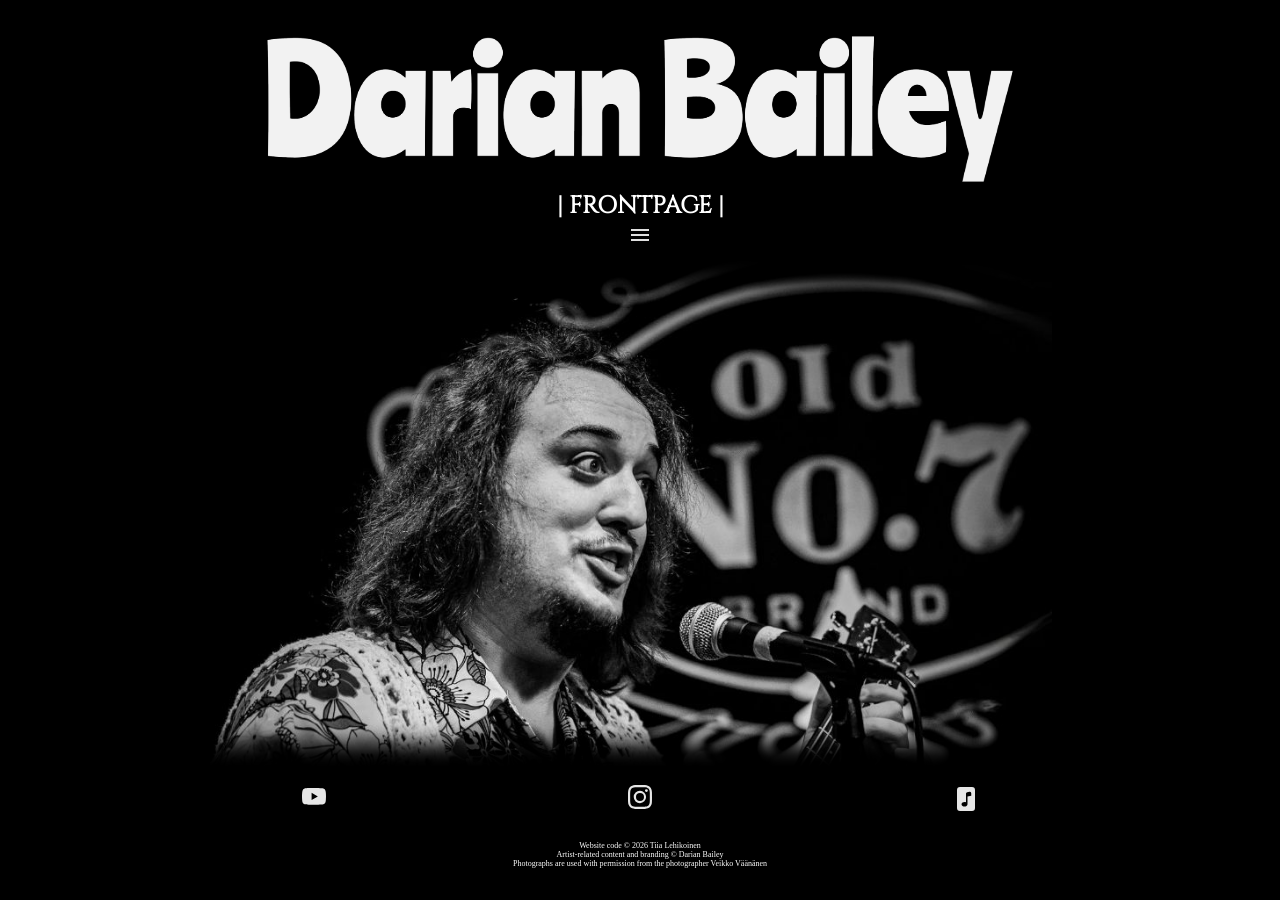
==== commit ef46c7b3: "Font size in root fixed, navigation made simpler and more responsive, audio updated and responsivity" ====
--- a/index.html
+++ b/index.html
@@ -18,7 +18,7 @@
 
     <body>
         <header>
-            <img id="main-logo" style="filter: invert(0.05)" src="logos/DB-logo-ranchers/Darian-Bailey-ranchers-white.svg" alt="Darian Bailey">
+            <a href="index.html"><img id="main-logo" style="filter: invert(0.05)" src="logos/DB-logo-ranchers/Darian-Bailey-ranchers-white.svg" alt="Darian Bailey"></a>
 
             <h1><a href="index.html">| FRONTPAGE |</a></h1>
 
--- a/style.css
+++ b/style.css
@@ -15,7 +15,7 @@
 * {
     box-sizing: border-box;
     color: #fff;
-    font-size: 10px;
+    font-size: 16px; /*Chosen instead of 16px, because easier to multiple when using rem. Also preference. Might need to change later if accesability issues.*/
 }
 
 :root {
@@ -37,9 +37,9 @@
 
     --focus-outline: 2px solid rgb(155, 0, 0); 
 
-    --font-size-h2: 3rem;
-
-    --navigation-element-size: clamp(2rem, 3rem, 4rem);
+    --font-size-h2: clamp(1.5rem, 5vw, 2rem);
+
+    --navigation-element-size: clamp(1rem, 1.5rem, 2rem);
 
     --mobile-width: 85vw;
 }
@@ -73,7 +73,7 @@
     margin: 0;
 }
 
-h1 a { /*Works as a secondary navigation*/
+h1 a { 
     text-decoration: none;
     font-size: var(--navigation-element-size);
 }
@@ -112,7 +112,7 @@
 #main-nav.open {
     display: block;
     min-width: 100vw;
-    background-image: url(pictures/starry-sky.png);
+    /*background-image: url(pictures/starry-sky.png);*/
     border-bottom: var(--border-light);
     border-radius: var(--border-radius);
 }
@@ -144,10 +144,10 @@
 nav a {
     display: inline-block;
     color: var(--text-color-on-dark-surface-highcontrast);
-    font-family: var(--font-family-navigation);
+    font-family: var(--font-family-content);
     text-decoration: none;
     letter-spacing: 0.5rem;
-    font-size: 1.5rem;
+    font-size: clamp(1rem, 2vw, 1.5rem);
 }
 
 a:hover {
@@ -189,7 +189,7 @@
     text-align: center;
     flex-shrink: 1;
     margin-bottom: 2rem;
-    min-height: 10rem;
+    min-height: 6rem;
     position: relative;
     z-index: 2;
 }
